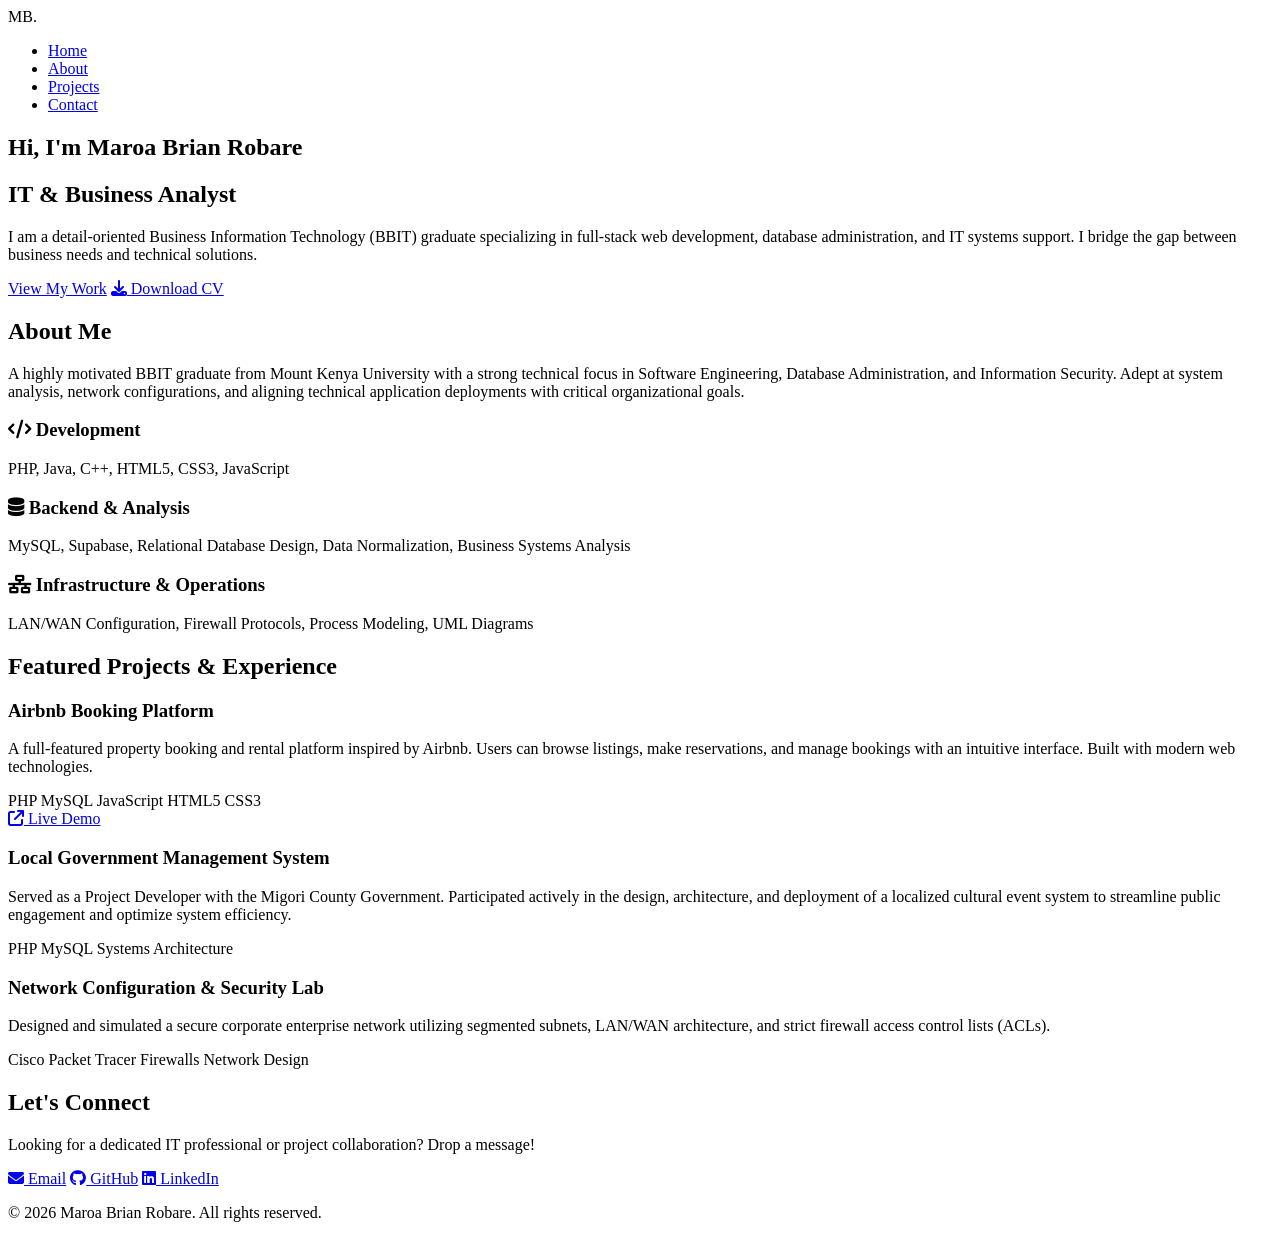
==== index.html @ 50a36e16 "Added Airbnb booking project link to portfolio" ====
<!DOCTYPE html>
<html lang="en">
<head>
    <meta charset="UTF-8">
    <meta name="viewport" content="width=device-width, initial-scale=1.0">
    <title>Maroa Brian Robare | IT & Business Analyst Portfolio</title>
    <link rel="stylesheet" href="style.css">
    <link rel="stylesheet" href="https://cdnjs.cloudflare.com/ajax/libs/font-awesome/6.4.0/css/all.min.css">
</head>
<body>

    <header>
        <div class="logo">MB<span>.</span></div>
        <nav>
            <ul>
                <li><a href="#hero">Home</a></li>
                <li><a href="#about">About</a></li>
                <li><a href="#projects">Projects</a></li>
                <li><a href="#contact">Contact</a></li>
            </ul>
        </nav>
    </header>

    <section id="hero" class="hero-section">
        <div class="hero-content">
            <h1>Hi, I'm <span class="highlight">Maroa Brian Robare</span></h1>
            <h2>IT & Business Analyst </h2>
            <p>I am a detail-oriented Business Information Technology (BBIT) graduate specializing in full-stack web development, database administration, and IT systems support.  I bridge the gap between business needs and technical solutions.</p>
            <div class="hero-buttons">
                <a href="#projects" class="btn">View My Work</a>
                <a href="Maroa_Brian_Robare_Resume.docx" download="Maroa_Brian_Robare_Resume.docx" class="btn btn-secondary">
                    <i class="fa-solid fa-download"></i> Download CV
                </a>
            </div>
        </div>
    </section>

    <section id="about" class="about-section">
        <h2>About Me</h2>
        <p class="bio">A highly motivated BBIT graduate from Mount Kenya University with a strong technical focus in Software Engineering, Database Administration, and Information Security. Adept at system analysis, network configurations, and aligning technical application deployments with critical organizational goals.</p>
        
        <div class="skills-container">
            <div class="skill-category">
                <h3><i class="fa-solid fa-code"></i> Development</h3>
                <p>PHP, Java, C++, HTML5, CSS3, JavaScript </p>
            </div>
            <div class="skill-category">
                <h3><i class="fa-solid fa-database"></i> Backend & Analysis</h3>
                <p>MySQL, Supabase, Relational Database Design, Data Normalization, Business Systems Analysis </p>
            </div>
            <div class="skill-category">
                <h3><i class="fa-solid fa-network-wired"></i> Infrastructure & Operations</h3>
                <p>LAN/WAN Configuration, Firewall Protocols, Process Modeling, UML Diagrams </p>
            </div>
        </div>
    </section>

    <section id="projects" class="projects-section">
        <h2>Featured Projects & Experience</h2>
        <div class="projects-grid">
            
            <div class="project-card">
                <h3>Airbnb Booking Platform</h3>
                <p>A full-featured property booking and rental platform inspired by Airbnb. Users can browse listings, make reservations, and manage bookings with an intuitive interface. Built with modern web technologies.</p>
                <div class="tech-tags">
                    <span>PHP</span>
                    <span>MySQL</span>
                    <span>JavaScript</span>
                    <span>HTML5</span>
                    <span>CSS3</span>
                </div>
                <div class="project-links">
                    <a href="https://airbnbbooking.lovestoblog.com" target="_blank" class="project-link">
                        <i class="fa-solid fa-arrow-up-right-from-square"></i> Live Demo
                    </a>
                </div>
            </div>

            <div class="project-card">
                <h3>Local Government Management System</h3>
                <p>Served as a Project Developer with the Migori County Government. Participated actively in the design, architecture, and deployment of a localized cultural event system to streamline public engagement and optimize system efficiency. </p>
                <div class="tech-tags">
                    <span>PHP</span>
                    <span>MySQL</span>
                    <span>Systems Architecture</span>
                </div>
            </div>

            <div class="project-card">
                <h3>Network Configuration & Security Lab</h3>
                <p>Designed and simulated a secure corporate enterprise network utilizing segmented subnets, LAN/WAN architecture, and strict firewall access control lists (ACLs). </p>
                <div class="tech-tags">
                    <span>Cisco Packet Tracer</span>
                    <span>Firewalls</span>
                    <span>Network Design</span>
                </div>
            </div>

        </div>
    </section>

    <section id="contact" class="contact-section">
        <h2>Let's Connect</h2>
        <p>Looking for a dedicated IT professional or project collaboration? Drop a message!</p>
        
        <div class="contact-links">
            <a href="mailto:maroabrian067@gmail.com"><i class="fa-solid fa-envelope"></i> Email</a>
            <a href="https://github.com/Brian23-maker/Brian-1" target="_blank"><i class="fa-brands fa-github"></i> GitHub</a>
            <a href="https://www.linkedin.com/in/brian-maroa-0519292ba" target="_blank"><i class="fa-brands fa-linkedin"></i> LinkedIn</a>
        </div>
    </section>

    <footer>
        <p>&copy; 2026 Maroa Brian Robare. All rights reserved.</p>
    </footer>

</body>
</html>
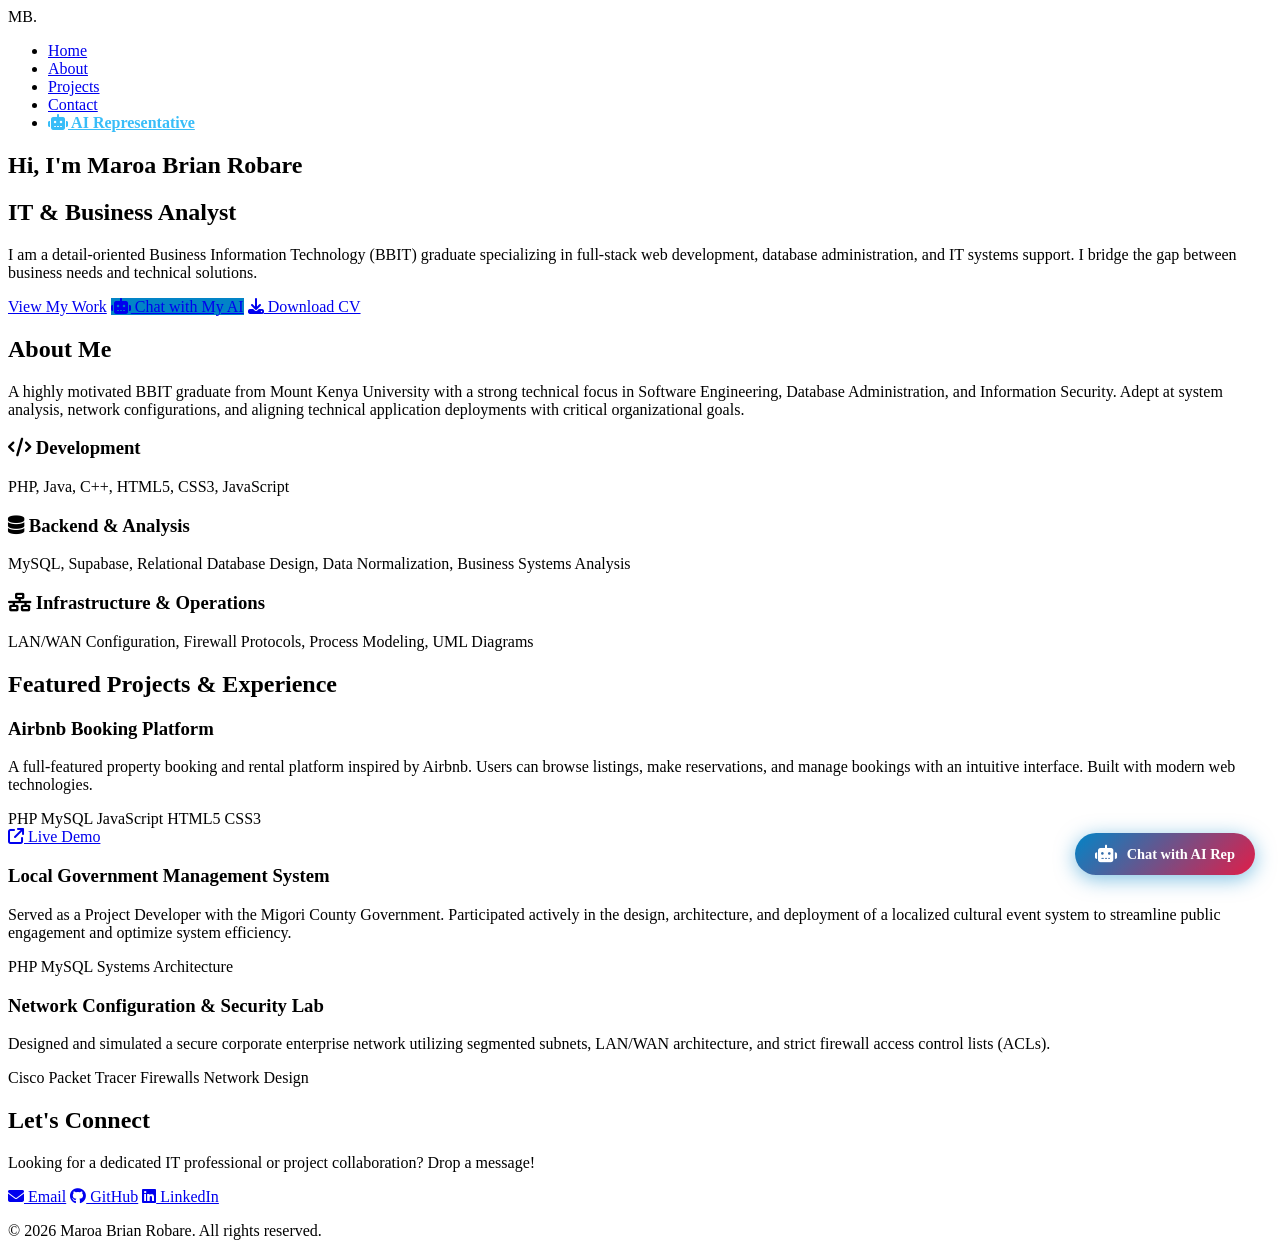
==== commit 3e8a40df: "Add interactive AI Representative candidate bot (bot.html)" ====
--- a/index.html
+++ b/index.html
@@ -17,6 +17,7 @@
                 <li><a href="#about">About</a></li>
                 <li><a href="#projects">Projects</a></li>
                 <li><a href="#contact">Contact</a></li>
+                <li><a href="bot.html" style="color: #38bdf8; font-weight: 600;"><i class="fa-solid fa-robot"></i> AI Representative</a></li>
             </ul>
         </nav>
     </header>
@@ -28,6 +29,7 @@
             <p>I am a detail-oriented Business Information Technology (BBIT) graduate specializing in full-stack web development, database administration, and IT systems support.  I bridge the gap between business needs and technical solutions.</p>
             <div class="hero-buttons">
                 <a href="#projects" class="btn">View My Work</a>
+                <a href="bot.html" class="btn" style="background-color: #0284c7; border-color: #0284c7;"><i class="fa-solid fa-robot"></i> Chat with My AI</a>
                 <a href="Maroa_Brian_Robare_Resume.docx" download="Maroa_Brian_Robare_Resume.docx" class="btn btn-secondary">
                     <i class="fa-solid fa-download"></i> Download CV
                 </a>
@@ -114,5 +116,11 @@
         <p>&copy; 2026 Maroa Brian Robare. All rights reserved.</p>
     </footer>
 
+    <!-- Floating AI Representative Button -->
+    <a href="bot.html" id="floating-ai-btn" style="position: fixed; bottom: 25px; right: 25px; background: linear-gradient(135deg, #0284c7, #e11d48); color: white; padding: 12px 20px; border-radius: 50px; text-decoration: none; font-weight: 600; font-size: 0.9rem; box-shadow: 0 4px 20px rgba(2, 132, 199, 0.5); z-index: 9999; display: flex; align-items: center; gap: 10px; transition: transform 0.2s ease;">
+        <i class="fa-solid fa-robot" style="font-size: 1.1rem;"></i>
+        <span>Chat with AI Rep</span>
+    </a>
+
 </body>
 </html>
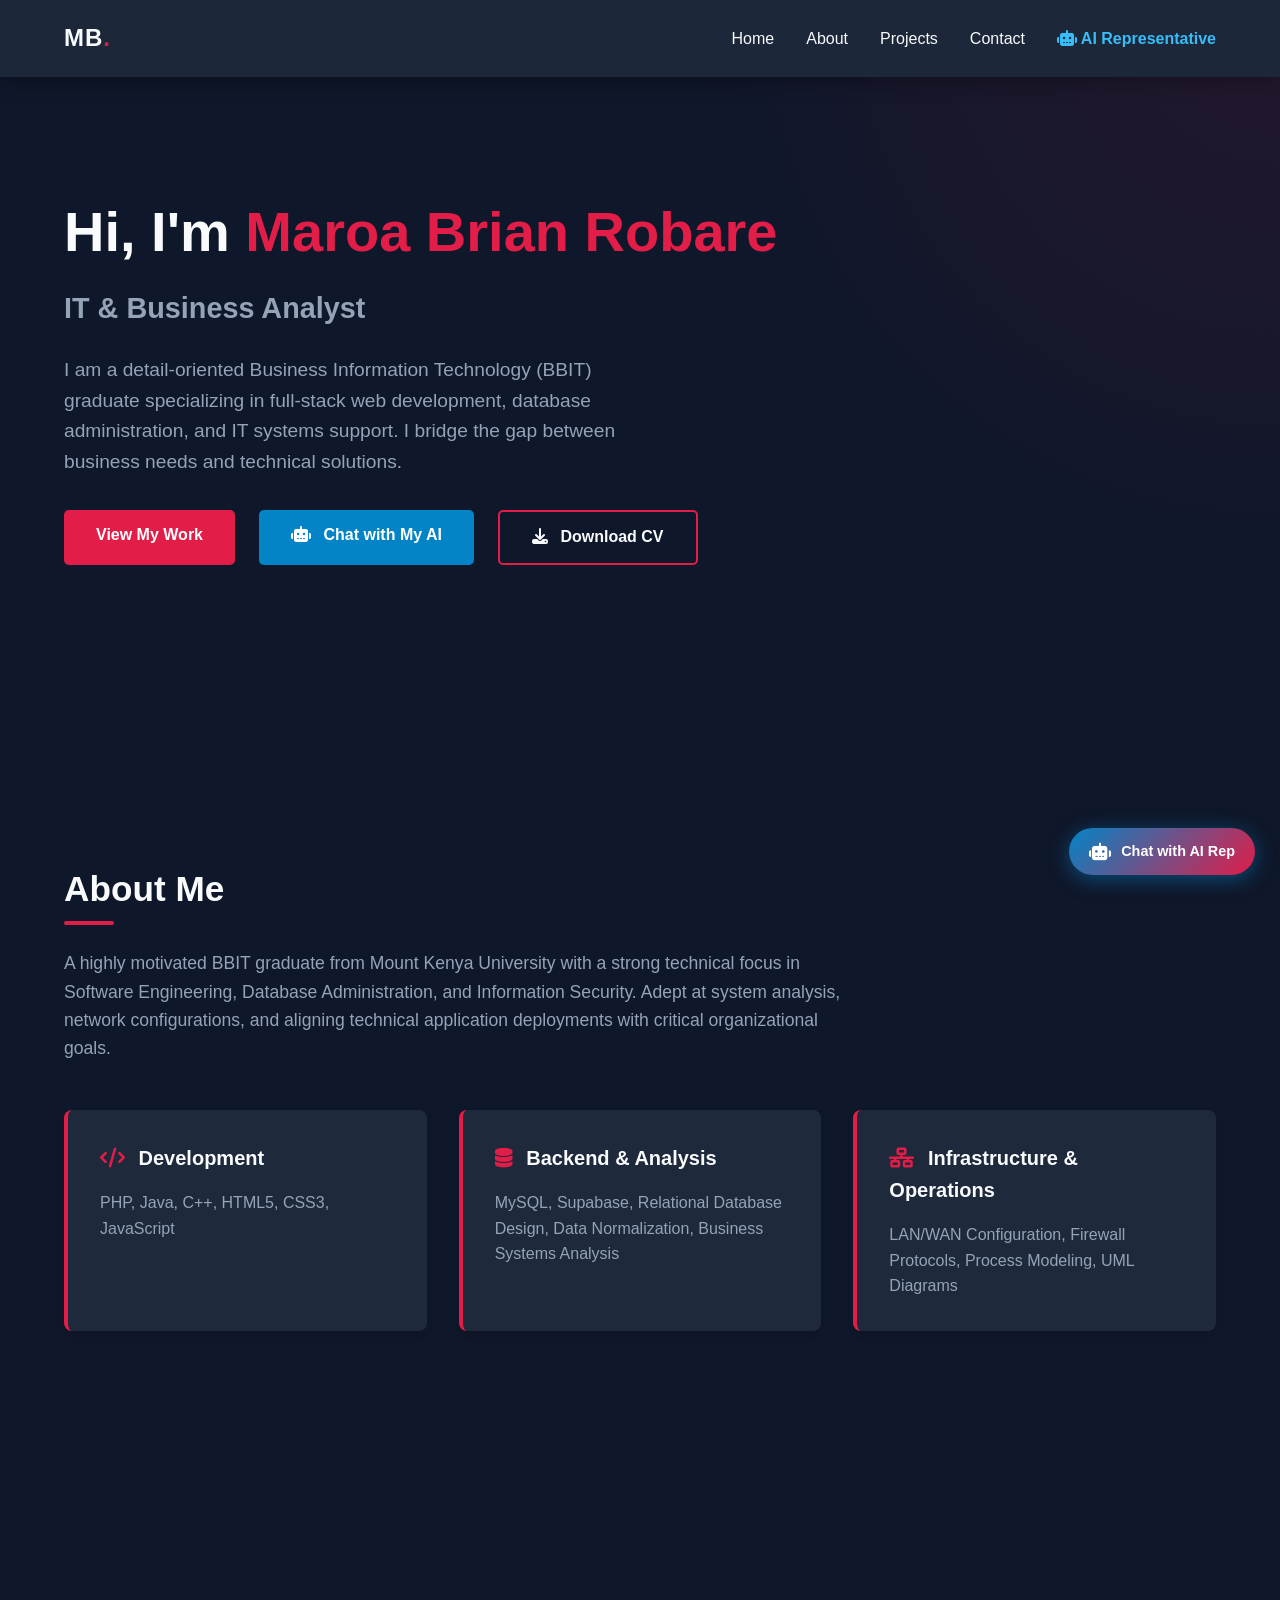
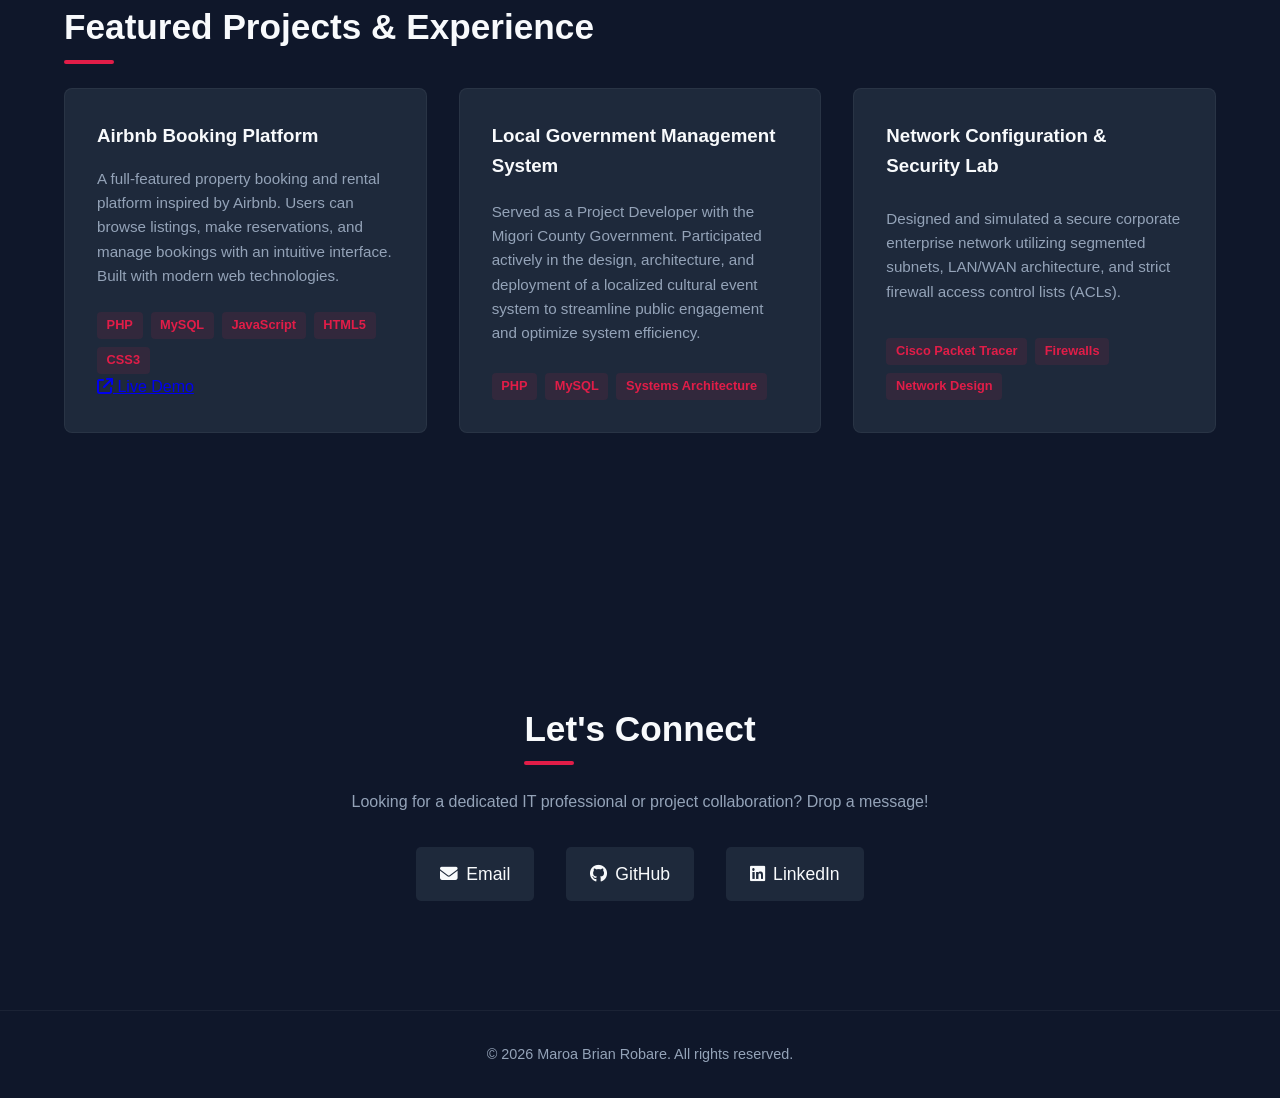
==== commit fbf55f8e: "Add files via upload" ====
--- a/index.html
+++ b/index.html
@@ -1,126 +1,126 @@
-<!DOCTYPE html>
-<html lang="en">
-<head>
-    <meta charset="UTF-8">
-    <meta name="viewport" content="width=device-width, initial-scale=1.0">
-    <title>Maroa Brian Robare | IT & Business Analyst Portfolio</title>
-    <link rel="stylesheet" href="style.css">
-    <link rel="stylesheet" href="https://cdnjs.cloudflare.com/ajax/libs/font-awesome/6.4.0/css/all.min.css">
-</head>
-<body>
-
-    <header>
-        <div class="logo">MB<span>.</span></div>
-        <nav>
-            <ul>
-                <li><a href="#hero">Home</a></li>
-                <li><a href="#about">About</a></li>
-                <li><a href="#projects">Projects</a></li>
-                <li><a href="#contact">Contact</a></li>
-                <li><a href="bot.html" style="color: #38bdf8; font-weight: 600;"><i class="fa-solid fa-robot"></i> AI Representative</a></li>
-            </ul>
-        </nav>
-    </header>
-
-    <section id="hero" class="hero-section">
-        <div class="hero-content">
-            <h1>Hi, I'm <span class="highlight">Maroa Brian Robare</span></h1>
-            <h2>IT & Business Analyst </h2>
-            <p>I am a detail-oriented Business Information Technology (BBIT) graduate specializing in full-stack web development, database administration, and IT systems support.  I bridge the gap between business needs and technical solutions.</p>
-            <div class="hero-buttons">
-                <a href="#projects" class="btn">View My Work</a>
-                <a href="bot.html" class="btn" style="background-color: #0284c7; border-color: #0284c7;"><i class="fa-solid fa-robot"></i> Chat with My AI</a>
-                <a href="Maroa_Brian_Robare_Resume.docx" download="Maroa_Brian_Robare_Resume.docx" class="btn btn-secondary">
-                    <i class="fa-solid fa-download"></i> Download CV
-                </a>
-            </div>
-        </div>
-    </section>
-
-    <section id="about" class="about-section">
-        <h2>About Me</h2>
-        <p class="bio">A highly motivated BBIT graduate from Mount Kenya University with a strong technical focus in Software Engineering, Database Administration, and Information Security. Adept at system analysis, network configurations, and aligning technical application deployments with critical organizational goals.</p>
-        
-        <div class="skills-container">
-            <div class="skill-category">
-                <h3><i class="fa-solid fa-code"></i> Development</h3>
-                <p>PHP, Java, C++, HTML5, CSS3, JavaScript </p>
-            </div>
-            <div class="skill-category">
-                <h3><i class="fa-solid fa-database"></i> Backend & Analysis</h3>
-                <p>MySQL, Supabase, Relational Database Design, Data Normalization, Business Systems Analysis </p>
-            </div>
-            <div class="skill-category">
-                <h3><i class="fa-solid fa-network-wired"></i> Infrastructure & Operations</h3>
-                <p>LAN/WAN Configuration, Firewall Protocols, Process Modeling, UML Diagrams </p>
-            </div>
-        </div>
-    </section>
-
-    <section id="projects" class="projects-section">
-        <h2>Featured Projects & Experience</h2>
-        <div class="projects-grid">
-            
-            <div class="project-card">
-                <h3>Airbnb Booking Platform</h3>
-                <p>A full-featured property booking and rental platform inspired by Airbnb. Users can browse listings, make reservations, and manage bookings with an intuitive interface. Built with modern web technologies.</p>
-                <div class="tech-tags">
-                    <span>PHP</span>
-                    <span>MySQL</span>
-                    <span>JavaScript</span>
-                    <span>HTML5</span>
-                    <span>CSS3</span>
-                </div>
-                <div class="project-links">
-                    <a href="https://airbnbbooking.lovestoblog.com" target="_blank" class="project-link">
-                        <i class="fa-solid fa-arrow-up-right-from-square"></i> Live Demo
-                    </a>
-                </div>
-            </div>
-
-            <div class="project-card">
-                <h3>Local Government Management System</h3>
-                <p>Served as a Project Developer with the Migori County Government. Participated actively in the design, architecture, and deployment of a localized cultural event system to streamline public engagement and optimize system efficiency. </p>
-                <div class="tech-tags">
-                    <span>PHP</span>
-                    <span>MySQL</span>
-                    <span>Systems Architecture</span>
-                </div>
-            </div>
-
-            <div class="project-card">
-                <h3>Network Configuration & Security Lab</h3>
-                <p>Designed and simulated a secure corporate enterprise network utilizing segmented subnets, LAN/WAN architecture, and strict firewall access control lists (ACLs). </p>
-                <div class="tech-tags">
-                    <span>Cisco Packet Tracer</span>
-                    <span>Firewalls</span>
-                    <span>Network Design</span>
-                </div>
-            </div>
-
-        </div>
-    </section>
-
-    <section id="contact" class="contact-section">
-        <h2>Let's Connect</h2>
-        <p>Looking for a dedicated IT professional or project collaboration? Drop a message!</p>
-        
-        <div class="contact-links">
-            <a href="mailto:maroabrian067@gmail.com"><i class="fa-solid fa-envelope"></i> Email</a>
-            <a href="https://github.com/Brian23-maker/Brian-1" target="_blank"><i class="fa-brands fa-github"></i> GitHub</a>
-            <a href="https://www.linkedin.com/in/brian-maroa-0519292ba" target="_blank"><i class="fa-brands fa-linkedin"></i> LinkedIn</a>
-        </div>
-    </section>
-
-    <footer>
-        <p>&copy; 2026 Maroa Brian Robare. All rights reserved.</p>
-    </footer>
-
-    <!-- Floating AI Representative Button -->
-    <a href="bot.html" id="floating-ai-btn" style="position: fixed; bottom: 25px; right: 25px; background: linear-gradient(135deg, #0284c7, #e11d48); color: white; padding: 12px 20px; border-radius: 50px; text-decoration: none; font-weight: 600; font-size: 0.9rem; box-shadow: 0 4px 20px rgba(2, 132, 199, 0.5); z-index: 9999; display: flex; align-items: center; gap: 10px; transition: transform 0.2s ease;">
-        <i class="fa-solid fa-robot" style="font-size: 1.1rem;"></i>
-        <span>Chat with AI Rep</span>
-    </a>
-
-</body>
+<!DOCTYPE html>
+<html lang="en">
+<head>
+    <meta charset="UTF-8">
+    <meta name="viewport" content="width=device-width, initial-scale=1.0">
+    <title>Maroa Brian Robare | IT & Business Analyst Portfolio</title>
+    <link rel="stylesheet" href="style.css">
+    <link rel="stylesheet" href="https://cdnjs.cloudflare.com/ajax/libs/font-awesome/6.4.0/css/all.min.css">
+</head>
+<body>
+
+    <header>
+        <div class="logo">MB<span>.</span></div>
+        <nav>
+            <ul>
+                <li><a href="#hero">Home</a></li>
+                <li><a href="#about">About</a></li>
+                <li><a href="#projects">Projects</a></li>
+                <li><a href="#contact">Contact</a></li>
+                <li><a href="bot.html" style="color: #38bdf8; font-weight: 600;"><i class="fa-solid fa-robot"></i> AI Representative</a></li>
+            </ul>
+        </nav>
+    </header>
+
+    <section id="hero" class="hero-section">
+        <div class="hero-content">
+            <h1>Hi, I'm <span class="highlight">Maroa Brian Robare</span></h1>
+            <h2>IT & Business Analyst </h2>
+            <p>I am a detail-oriented Business Information Technology (BBIT) graduate specializing in full-stack web development, database administration, and IT systems support.  I bridge the gap between business needs and technical solutions.</p>
+            <div class="hero-buttons">
+                <a href="#projects" class="btn">View My Work</a>
+                <a href="bot.html" class="btn" style="background-color: #0284c7; border-color: #0284c7;"><i class="fa-solid fa-robot"></i> Chat with My AI</a>
+                <a href="Maroa_Brian_Robare_Resume.docx" download="Maroa_Brian_Robare_Resume.docx" class="btn btn-secondary">
+                    <i class="fa-solid fa-download"></i> Download CV
+                </a>
+            </div>
+        </div>
+    </section>
+
+    <section id="about" class="about-section">
+        <h2>About Me</h2>
+        <p class="bio">A highly motivated BBIT graduate from Mount Kenya University with a strong technical focus in Software Engineering, Database Administration, and Information Security. Adept at system analysis, network configurations, and aligning technical application deployments with critical organizational goals.</p>
+        
+        <div class="skills-container">
+            <div class="skill-category">
+                <h3><i class="fa-solid fa-code"></i> Development</h3>
+                <p>PHP, Java, C++, HTML5, CSS3, JavaScript </p>
+            </div>
+            <div class="skill-category">
+                <h3><i class="fa-solid fa-database"></i> Backend & Analysis</h3>
+                <p>MySQL, Supabase, Relational Database Design, Data Normalization, Business Systems Analysis </p>
+            </div>
+            <div class="skill-category">
+                <h3><i class="fa-solid fa-network-wired"></i> Infrastructure & Operations</h3>
+                <p>LAN/WAN Configuration, Firewall Protocols, Process Modeling, UML Diagrams </p>
+            </div>
+        </div>
+    </section>
+
+    <section id="projects" class="projects-section">
+        <h2>Featured Projects & Experience</h2>
+        <div class="projects-grid">
+            
+            <div class="project-card">
+                <h3>Airbnb Booking Platform</h3>
+                <p>A full-featured property booking and rental platform inspired by Airbnb. Users can browse listings, make reservations, and manage bookings with an intuitive interface. Built with modern web technologies.</p>
+                <div class="tech-tags">
+                    <span>PHP</span>
+                    <span>MySQL</span>
+                    <span>JavaScript</span>
+                    <span>HTML5</span>
+                    <span>CSS3</span>
+                </div>
+                <div class="project-links">
+                    <a href="https://airbnbbooking.lovestoblog.com" target="_blank" class="project-link">
+                        <i class="fa-solid fa-arrow-up-right-from-square"></i> Live Demo
+                    </a>
+                </div>
+            </div>
+
+            <div class="project-card">
+                <h3>Local Government Management System</h3>
+                <p>Served as a Project Developer with the Migori County Government. Participated actively in the design, architecture, and deployment of a localized cultural event system to streamline public engagement and optimize system efficiency. </p>
+                <div class="tech-tags">
+                    <span>PHP</span>
+                    <span>MySQL</span>
+                    <span>Systems Architecture</span>
+                </div>
+            </div>
+
+            <div class="project-card">
+                <h3>Network Configuration & Security Lab</h3>
+                <p>Designed and simulated a secure corporate enterprise network utilizing segmented subnets, LAN/WAN architecture, and strict firewall access control lists (ACLs). </p>
+                <div class="tech-tags">
+                    <span>Cisco Packet Tracer</span>
+                    <span>Firewalls</span>
+                    <span>Network Design</span>
+                </div>
+            </div>
+
+        </div>
+    </section>
+
+    <section id="contact" class="contact-section">
+        <h2>Let's Connect</h2>
+        <p>Looking for a dedicated IT professional or project collaboration? Drop a message!</p>
+        
+        <div class="contact-links">
+            <a href="mailto:maroabrian067@gmail.com"><i class="fa-solid fa-envelope"></i> Email</a>
+            <a href="https://github.com/Brian23-maker/Brian-1" target="_blank"><i class="fa-brands fa-github"></i> GitHub</a>
+            <a href="https://www.linkedin.com/in/brian-maroa-0519292ba" target="_blank"><i class="fa-brands fa-linkedin"></i> LinkedIn</a>
+        </div>
+    </section>
+
+    <footer>
+        <p>&copy; 2026 Maroa Brian Robare. All rights reserved.</p>
+    </footer>
+
+    <!-- Floating AI Representative Button -->
+    <a href="bot.html" id="floating-ai-btn" style="position: fixed; bottom: 25px; right: 25px; background: linear-gradient(135deg, #0284c7, #e11d48); color: white; padding: 12px 20px; border-radius: 50px; text-decoration: none; font-weight: 600; font-size: 0.9rem; box-shadow: 0 4px 20px rgba(2, 132, 199, 0.5); z-index: 9999; display: flex; align-items: center; gap: 10px; transition: transform 0.2s ease;">
+        <i class="fa-solid fa-robot" style="font-size: 1.1rem;"></i>
+        <span>Chat with AI Rep</span>
+    </a>
+
+</body>
 </html>
--- a/style.css
+++ b/style.css
@@ -0,0 +1,306 @@
+/* --- Global Reset & Variables --- */
+:root {
+    --bg-color: #0f172a;       /* Deep slate/dark blue background */
+    --card-bg: #1e293b;        /* Lighter slate for cards and header */
+    --text-color: #f8fafc;     /* Near white for readable text */
+    --text-muted: #94a3b8;     /* Gray for secondary text */
+    --accent-color: #e11d48;   /* Vibrant crimson accent */
+    --accent-hover: #be123c;   /* Darker crimson for hover states */
+}
+
+* {
+    margin: 0;
+    padding: 0;
+    box-sizing: border-box;
+    font-family: 'Segoe UI', Tahoma, Geneva, Verdana, sans-serif;
+    scroll-behavior: smooth;
+}
+
+body {
+    background-color: var(--bg-color);
+    color: var(--text-color);
+    line-height: 1.6;
+}
+
+/* --- Header & Navigation --- */
+header {
+    position: fixed;
+    top: 0;
+    width: 100%;
+    background-color: rgba(30, 41, 59, 0.95);
+    display: flex;
+    justify-content: space-between;
+    align-items: center;
+    padding: 1.2rem 5%;
+    z-index: 1000;
+    box-shadow: 0 4px 20px rgba(0, 0, 0, 0.3);
+    backdrop-filter: blur(5px);
+}
+
+.logo {
+    font-size: 1.5rem;
+    font-weight: 700;
+    letter-spacing: 1px;
+}
+
+.logo span {
+    color: var(--accent-color);
+}
+
+nav ul {
+    display: flex;
+    list-style: none;
+}
+
+nav ul li {
+    margin-left: 2rem;
+}
+
+nav ul li a {
+    color: var(--text-color);
+    text-decoration: none;
+    font-size: 1rem;
+    font-weight: 500;
+    transition: color 0.3s ease;
+}
+
+nav ul li a:hover {
+    color: var(--accent-color);
+}
+
+/* --- Section Layouts --- */
+section {
+    padding: 6rem 5% 4rem 5%;
+    min-height: 80vh;
+    display: flex;
+    flex-direction: column;
+    justify-content: center;
+}
+
+h2 {
+    font-size: 2.2rem;
+    margin-bottom: 2rem;
+    position: relative;
+    display: inline-block;
+}
+
+h2::after {
+    content: '';
+    position: absolute;
+    left: 0;
+    bottom: -8px;
+    width: 50px;
+    height: 4px;
+    background-color: var(--accent-color);
+    border-radius: 2px;
+}
+
+/* --- Hero Section --- */
+.hero-section {
+    background: radial-gradient(circle at top right, rgba(225, 29, 72, 0.1), transparent 40%);
+}
+
+.hero-content h1 {
+    font-size: 3.5rem;
+    margin-bottom: 0.5rem;
+}
+
+.hero-content h1 .highlight {
+    color: var(--accent-color);
+}
+
+.hero-content h2 {
+    font-size: 1.8rem;
+    color: var(--text-muted);
+    margin-bottom: 1.5rem;
+}
+
+.hero-content h2::after {
+    display: none; /* Remove underline for hero h2 */
+}
+
+.hero-content p {
+    font-size: 1.2rem;
+    max-width: 600px;
+    margin-bottom: 2rem;
+    color: var(--text-muted);
+}
+
+.btn {
+    display: inline-block;
+    background-color: var(--accent-color);
+    color: white;
+    padding: 0.8rem 2rem;
+    border-radius: 5px;
+    text-decoration: none;
+    font-weight: 600;
+    transition: background 0.3s ease, transform 0.2s ease;
+}
+
+.btn:hover {
+    background-color: var(--accent-hover);
+    transform: translateY(-2px);
+}
+
+/* --- About & Skills --- */
+.bio {
+    font-size: 1.1rem;
+    max-width: 800px;
+    color: var(--text-muted);
+    margin-bottom: 3rem;
+}
+
+.skills-container {
+    display: grid;
+    grid-template-columns: repeat(auto-fit, minmax(250px, 1fr));
+    gap: 2rem;
+}
+
+.skill-category {
+    background-color: var(--card-bg);
+    padding: 2rem;
+    border-radius: 8px;
+    border-left: 4px solid var(--accent-color);
+    box-shadow: 0 4px 6px rgba(0, 0, 0, 0.1);
+}
+
+.skill-category h3 {
+    margin-bottom: 1rem;
+    font-size: 1.25rem;
+}
+
+.skill-category h3 i {
+    color: var(--accent-color);
+    margin-right: 0.5rem;
+}
+
+.skill-category p {
+    color: var(--text-muted);
+}
+
+/* --- Projects Section --- */
+.projects-grid {
+    display: grid;
+    grid-template-columns: repeat(auto-fit, minmax(300px, 1fr));
+    gap: 2rem;
+}
+
+.project-card {
+    background-color: var(--card-bg);
+    padding: 2rem;
+    border-radius: 8px;
+    display: flex;
+    flex-direction: column;
+    justify-content: space-between;
+    transition: transform 0.3s ease, box-shadow 0.3s ease;
+    border: 1px solid rgba(255, 255, 255, 0.05);
+}
+
+.project-card:hover {
+    transform: translateY(-5px);
+    box-shadow: 0 10px 20px rgba(0, 0, 0, 0.2);
+    border-color: rgba(225, 29, 72, 0.3);
+}
+
+.project-card h3 {
+    margin-bottom: 1rem;
+    color: var(--text-color);
+}
+
+.project-card p {
+    color: var(--text-muted);
+    font-size: 0.95rem;
+    margin-bottom: 1.5rem;
+}
+
+.tech-tags {
+    display: flex;
+    flex-wrap: wrap;
+    gap: 0.5rem;
+}
+
+.tech-tags span {
+    background-color: rgba(225, 29, 72, 0.1);
+    color: var(--accent-color);
+    padding: 0.2rem 0.6rem;
+    border-radius: 4px;
+    font-size: 0.8rem;
+    font-weight: 600;
+}
+
+/* --- Contact Section --- */
+.contact-section {
+    align-items: center;
+    text-align: center;
+    min-height: 50vh;
+}
+
+.contact-section p {
+    color: var(--text-muted);
+    margin-bottom: 2rem;
+}
+
+.contact-links {
+    display: flex;
+    gap: 2rem;
+    justify-content: center;
+    flex-wrap: wrap;
+}
+
+.contact-links a {
+    color: var(--text-color);
+    text-decoration: none;
+    font-size: 1.1rem;
+    background-color: var(--card-bg);
+    padding: 0.8rem 1.5rem;
+    border-radius: 5px;
+    transition: background 0.3s ease, color 0.3s ease;
+    display: flex;
+    align-items: center;
+    gap: 0.5rem;
+}
+
+.contact-links a:hover {
+    background-color: var(--accent-color);
+}
+
+/* --- Footer --- */
+footer {
+    text-align: center;
+    padding: 2rem;
+    color: var(--text-muted);
+    font-size: 0.9rem;
+    border-top: 1px solid rgba(255, 255, 255, 0.05);
+}
+
+/* --- Responsive Design --- */
+@media (max-width: 768px) {
+    .hero-content h1 {
+        font-size: 2.5rem;
+    }
+    nav ul {
+        display: none; /* Simplification for brief code; can add a burger menu later */
+    }
+}/* --- Hero Button Layout & Secondary Button --- */
+.hero-buttons {
+    display: flex;
+    gap: 1.5rem;
+    margin-top: 1rem;
+    flex-wrap: wrap;
+}
+
+.btn-secondary {
+    background-color: transparent !important;
+    border: 2px solid var(--accent-color);
+    color: var(--text-color) !important;
+}
+
+.btn-secondary:hover {
+    background-color: var(--accent-color) !important;
+    color: white !important;
+    transform: translateY(-2px);
+}
+
+.btn i {
+    margin-right: 0.5rem;
+}
